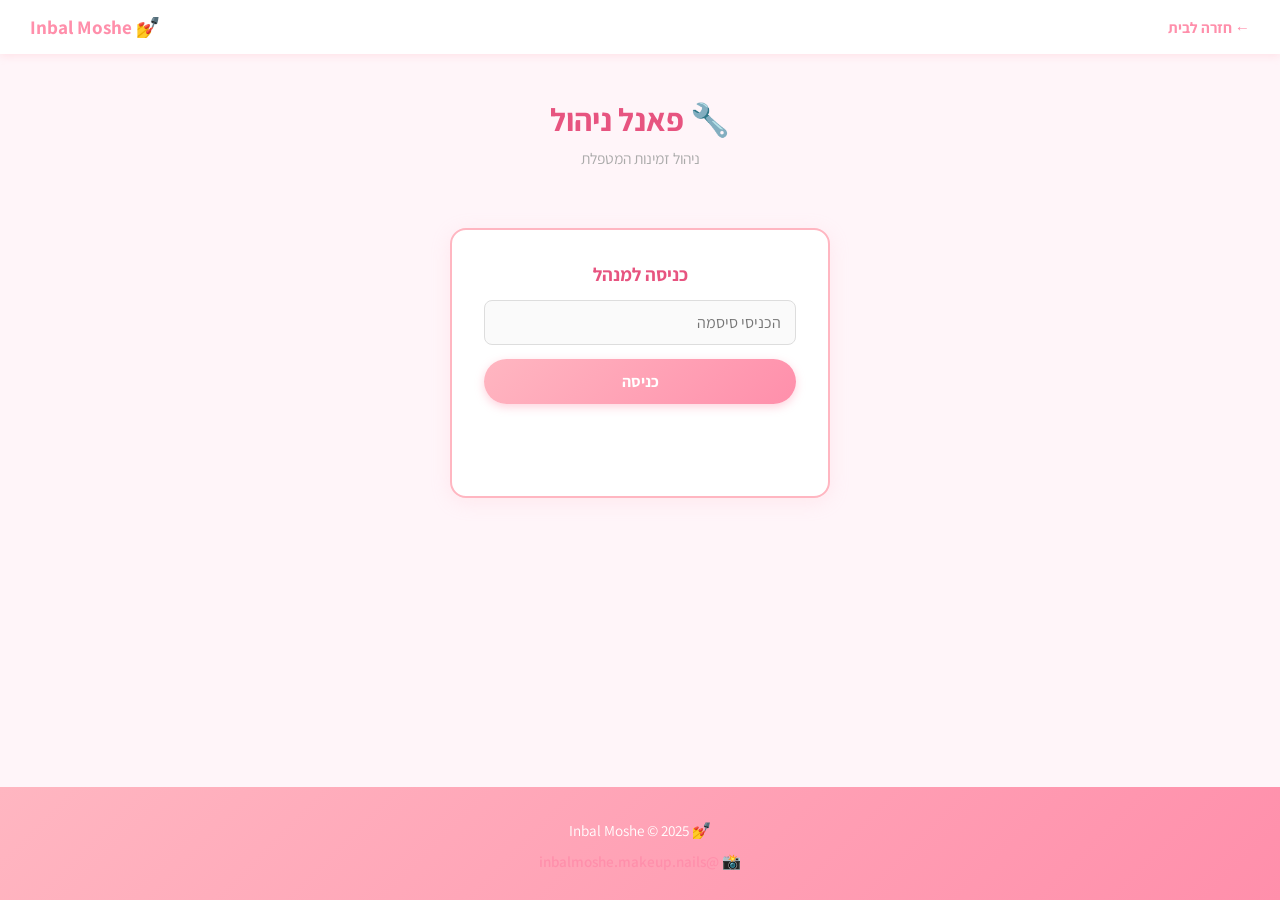
==== admin.html @ 311bc817 "Add Instagram link to home card and footer" ====
﻿<!DOCTYPE html>
<html lang="he" dir="rtl">
<head>
  <meta charset="UTF-8">
  <meta name="viewport" content="width=device-width, initial-scale=1.0">
  <title>Inbal Moshe | Makeup & Nails - פאנל ניהול</title>
  <link rel="stylesheet" href="style.css">
  <link href="https://fonts.googleapis.com/css2?family=Assistant:wght@400;600;700&display=swap" rel="stylesheet">
</head>
<body>

  <div class="topbar">
    <a href="index.html" class="back-home">← חזרה לבית</a>
    <span class="topbar-logo">💅 Inbal Moshe</span>
  </div>

  <main class="page-main">
    <div class="page-header">
      <h2>🔧 פאנל ניהול</h2>
      <p class="section-subtitle">ניהול זמינות המטפלת</p>
    </div>

    <!-- כניסה -->
    <div id="adminLogin" class="admin-box">
      <h3>כניסה למנהל</h3>
      <input type="password" id="adminPass" placeholder="הכניסי סיסמה" onkeydown="if(event.key==='Enter') adminLogin()">
      <button onclick="adminLogin()">כניסה</button>
      <p id="adminError" class="confirm-msg error"></p>
    </div>

    <!-- פאנל ניהול -->
    <div id="adminPanel" class="hidden">

      <div class="admin-section">
        <h3>ימי עבודה שבועיים</h3>
        <p class="section-subtitle">בחרי אילו ימים את עובדת</p>
        <div class="working-days-grid" id="workingDaysGrid"></div>
        <button onclick="saveWorkingDays()">שמרי</button>
        <p id="savedMsg" class="confirm-msg"></p>
      </div>

      <div class="admin-section">
        <h3>חסימת תאריך ספציפי</h3>
        <p class="section-subtitle">חופשה, מנוחה, יום פרטי</p>
        <div class="admin-row">
          <input type="date" id="blockDateInput">
          <button onclick="blockDate()">חסמי תאריך</button>
        </div>
        <div id="blockedList" class="blocked-list"></div>
      </div>

      <div class="admin-section">
        <h3>תורים שנקבעו</h3>
        <div id="appointmentsList" class="appointments-list"></div>
        <button class="btn-danger" onclick="clearAllAppointments()">מחקי את כל התורים</button>
      </div>

      <div class="page-action" style="margin-top:10px">
        <button class="back-btn" onclick="adminLogout()">התנתקי</button>
      </div>
    </div>
  </main>

  <footer>
    <div class="footer-content">
      <p>💅 Inbal Moshe &copy; 2025</p>
      <a href="https://www.instagram.com/inbalmoshe.makeup.nails/" target="_blank" class="footer-insta">📸 @inbalmoshe.makeup.nails</a>
    </div>
  </footer>

  <script src="script.js"></script>
</body>
</html>
---- style.css ----
* { box-sizing: border-box; margin: 0; padding: 0; }

body {
  font-family: 'Assistant', sans-serif;
  background-color: #fff5f9;
  color: #333;
  min-height: 100vh;
  display: flex;
  flex-direction: column;
}

/* ===== TOPBAR (עמודים פנימיים) ===== */
.topbar {
  display: flex;
  align-items: center;
  justify-content: space-between;
  background: #fff;
  padding: 14px 30px;
  box-shadow: 0 2px 8px rgba(255,182,193,0.3);
  position: sticky;
  top: 0;
  z-index: 100;
}

.back-home {
  text-decoration: none;
  color: #ff8fab;
  font-weight: 700;
  font-size: 0.95rem;
  transition: color 0.2s;
}

.back-home:hover { color: #e75480; }

.topbar-logo {
  font-size: 1.2rem;
  font-weight: 700;
  color: #ff8fab;
}

/* ===== HOME PAGE ===== */
.home-header {
  background: linear-gradient(135deg, #ffb6c1, #ff8fab);
  padding: 70px 20px 50px;
  color: #fff;
  text-align: center;
}

.home-header h1 { font-size: 3rem; margin-bottom: 12px; text-shadow: 0 2px 8px rgba(0,0,0,0.1); }
.home-header p  { font-size: 1.2rem; opacity: 0.95; }

.home-main { flex: 1; }

.home-cards {
  display: grid;
  grid-template-columns: repeat(auto-fit, minmax(180px,1fr));
  gap: 24px;
  max-width: 860px;
  margin: 48px auto;
  padding: 0 24px;
}

.home-card {
  background: #fff;
  border: 2px solid #ffb6c1;
  border-radius: 16px;
  padding: 32px 16px;
  text-align: center;
  text-decoration: none;
  color: inherit;
  transition: transform 0.2s, box-shadow 0.2s;
  display: block;
}

.home-card:hover { transform: translateY(-5px); box-shadow: 0 8px 24px rgba(255,143,171,0.35); }
.home-card-icon  { font-size: 2.6rem; margin-bottom: 12px; }
.home-card h3    { color: #e75480; margin-bottom: 6px; font-size: 1.15rem; }
.home-card p     { color: #999; font-size: 0.9rem; }

/* ===== INNER PAGES ===== */
.page-main {
  flex: 1;
  padding-bottom: 50px;
}

.page-header {
  text-align: center;
  padding: 44px 20px 10px;
}

.page-header h2    { font-size: 2rem; color: #e75480; margin-bottom: 8px; }
.section-subtitle  { color: #aaa; font-size: 0.97rem; margin-bottom: 20px; display: block; }

.page-action { text-align: center; margin-top: 32px; }

.btn-action {
  display: inline-block;
  background: linear-gradient(135deg,#ffb6c1,#ff8fab);
  color: #fff;
  padding: 13px 32px;
  border-radius: 30px;
  font-weight: 700;
  font-size: 1rem;
  text-decoration: none;
  transition: transform 0.2s, box-shadow 0.2s;
  box-shadow: 0 3px 12px rgba(255,143,171,0.4);
}

.btn-action:hover { transform: translateY(-2px); box-shadow: 0 6px 18px rgba(255,143,171,0.5); }

/* ===== STYLES PAGE ===== */
.styles-grid {
  display: flex;
  justify-content: center;
  gap: 24px;
  flex-wrap: wrap;
  padding: 24px 20px 10px;
}

.style-card {
  width: 170px;
  border: 2px solid #ffb6c1;
  border-radius: 14px;
  cursor: pointer;
  overflow: hidden;
  transition: transform 0.2s, box-shadow 0.2s;
  background: #fff;
  text-align: center;
}

.style-card:hover   { transform: scale(1.06); box-shadow: 0 6px 20px rgba(255,143,171,0.4); }
.style-card.selected{ border-color: #e75480; box-shadow: 0 0 0 3px #e7548025; }
.style-card img     { width: 100%; height: 150px; object-fit: cover; }
.style-card p       { padding: 10px; font-weight: 600; color: #555; background: #fff5f9; }

.chosen-style {
  text-align: center;
  font-size: 1.1rem;
  color: #e75480;
  font-weight: 600;
  margin: 18px 0 4px;
  min-height: 28px;
}

/* ===== STYLES GALLERY (NEW) ===== */
.style-category {
  max-width: 1000px;
  margin: 0 auto 36px;
  padding: 0 20px;
}

.cat-title {
  font-size: 1.25rem;
  color: #e75480;
  font-weight: 700;
  margin-bottom: 16px;
  padding-bottom: 8px;
  border-bottom: 2px solid #ffe6eb;
}

.styles-grid-new {
  display: flex;
  flex-wrap: wrap;
  gap: 16px;
  justify-content: flex-start;
}

.style-card-new {
  width: 130px;
  border: 2px solid #ffb6c1;
  border-radius: 14px;
  cursor: pointer;
  overflow: hidden;
  transition: transform 0.2s, box-shadow 0.2s;
  background: #fff;
  text-align: center;
}

.style-card-new:hover {
  transform: translateY(-4px);
  box-shadow: 0 8px 22px rgba(255,143,171,0.4);
}

.style-card-new.selected {
  border-color: #e75480;
  box-shadow: 0 0 0 3px rgba(231,84,128,0.18);
}

.style-card-new .sname {
  font-weight: 700;
  font-size: 0.85rem;
  color: #333;
  padding: 8px 6px 2px;
}

.style-card-new .sdesc {
  font-size: 0.75rem;
  color: #aaa;
  padding: 0 6px 10px;
}

/* Chosen banner */
.chosen-banner {
  display: flex;
  align-items: center;
  justify-content: center;
  gap: 16px;
  background: linear-gradient(135deg, #fff5f9, #ffe6eb);
  border: 2px solid #ffb6c1;
  border-radius: 30px;
  padding: 12px 24px;
  margin: 0 auto 28px;
  max-width: 500px;
  flex-wrap: wrap;
}

#chosenStyle {
  font-size: 1rem;
  font-weight: 700;
  color: #e75480;
}

.chosen-cta {
  background: linear-gradient(135deg, #ffb6c1, #ff8fab);
  color: #fff;
  text-decoration: none;
  padding: 8px 20px;
  border-radius: 20px;
  font-weight: 700;
  font-size: 0.9rem;
  transition: transform 0.2s;
}

.chosen-cta:hover { transform: translateY(-1px); }

/* ===== NAIL CARD VISUALS ===== */
.card-img {
  width: 100%;
  height: 120px;
  overflow: hidden;
}

.card-img img {
  width: 100%;
  height: 100%;
  object-fit: cover;
  transition: transform 0.3s;
}

.style-card-new:hover .card-img img { transform: scale(1.08); }

.card-nail-bg {
  width: 100%;
  height: 120px;
  display: flex;
  align-items: center;
  justify-content: center;
}

/* Large single nail shape */
.nail-single {
  width: 52px;
  height: 86px;
  border-radius: 50% 50% 10px 10px / 40% 40% 10px 10px;
  border: 1.5px solid rgba(0,0,0,0.08);
}

/* Special nail textures */
.nail-marble {
  background:
    linear-gradient(128deg, transparent 28%, rgba(150,150,150,0.5) 29%, rgba(150,150,150,0.5) 31%, transparent 31%),
    linear-gradient(72deg,  transparent 42%, rgba(120,120,120,0.35) 43%, rgba(120,120,120,0.35) 45%, transparent 45%),
    linear-gradient(155deg, transparent 55%, rgba(160,160,160,0.4) 56%, rgba(160,160,160,0.4) 57%, transparent 57%),
    #f0ede8;
  box-shadow: 0 4px 14px rgba(0,0,0,0.12);
}

.nail-holo {
  background: linear-gradient(135deg,
    #ff0080 0%, #ff8c00 14%, #ffff00 28%,
    #00e676 42%, #00bfff 57%, #651fff 71%,
    #ff0080 85%, #ff8c00 100%);
  box-shadow: 0 4px 18px rgba(100,50,255,0.45);
}

.nail-glitter {
  background:
    radial-gradient(circle at 25% 25%, rgba(255,255,255,0.95) 1.5px, transparent 2px),
    radial-gradient(circle at 72% 55%, rgba(255,255,255,0.85) 1.5px, transparent 2px),
    radial-gradient(circle at 45% 78%, rgba(255,255,255,0.9)  1.5px, transparent 2px),
    radial-gradient(circle at 18% 65%, rgba(255,255,255,0.7)  1.5px, transparent 2px),
    radial-gradient(circle at 80% 18%, rgba(255,255,255,0.95) 1.5px, transparent 2px),
    radial-gradient(circle at 60% 40%, rgba(255,255,255,0.8)  1.5px, transparent 2px),
    radial-gradient(circle at 35% 50%, rgba(255,255,255,0.6)  1px,   transparent 2px),
    linear-gradient(135deg, #ff9a9e, #fecfef, #ff9a9e);
  box-shadow: 0 4px 16px rgba(255,143,171,0.5);
}

.nail-galaxy {
  background:
    radial-gradient(circle at 22% 20%, rgba(255,255,255,0.95) 1.5px, transparent 2.5px),
    radial-gradient(circle at 68% 42%, rgba(255,255,255,0.85) 1.5px, transparent 2.5px),
    radial-gradient(circle at 40% 72%, rgba(255,255,255,0.9)  1px,   transparent 2px),
    radial-gradient(circle at 78% 14%, rgba(255,255,255,0.95) 2px,   transparent 3px),
    radial-gradient(circle at 12% 58%, rgba(200,150,255,0.8)  1.5px, transparent 2.5px),
    radial-gradient(circle at 55% 30%, rgba(150,200,255,0.7)  1px,   transparent 2px),
    radial-gradient(circle at 88% 70%, rgba(255,180,255,0.8)  1.5px, transparent 2px),
    linear-gradient(135deg, #0d0221, #4a0e8f, #1a0533);
  box-shadow: 0 4px 18px rgba(74,14,143,0.5);
}

.nail-leopard {
  background-color: #c8a055;
  background-image:
    radial-gradient(ellipse 7px 5px  at 25% 22%, rgba(40,20,0,0.85) 58%, transparent 59%),
    radial-gradient(ellipse 6px 7px  at 68% 60%, rgba(40,20,0,0.8)  55%, transparent 56%),
    radial-gradient(ellipse 6px 5px  at 48% 12%, rgba(40,20,0,0.8)  60%, transparent 61%),
    radial-gradient(ellipse 5px 6px  at 15% 72%, rgba(40,20,0,0.75) 55%, transparent 56%),
    radial-gradient(ellipse 7px 5px  at 80% 35%, rgba(40,20,0,0.8)  55%, transparent 56%),
    radial-gradient(ellipse 5px 4px  at 55% 80%, rgba(40,20,0,0.7)  58%, transparent 59%);
  box-shadow: 0 4px 14px rgba(100,70,0,0.3);
}

.nail-geo {
  background: #fff8f8;
  background-image:
    linear-gradient(to bottom, transparent 42%, #e75480 42%, #e75480 48%, transparent 48%),
    linear-gradient(to right,  transparent 42%, #333    42%, #333    47%, transparent 47%);
  border-color: #ddd;
  box-shadow: 0 4px 12px rgba(0,0,0,0.1);
}

/* ===== PORTFOLIO PAGE ===== */
.portfolio-grid {
  display: flex;
  justify-content: center;
  flex-wrap: wrap;
  gap: 24px;
  padding: 24px 20px 10px;
}

.work-card {
  width: 220px;
  border: 2px solid #ffb6c1;
  border-radius: 14px;
  overflow: hidden;
  box-shadow: 0 2px 12px rgba(0,0,0,0.07);
  transition: transform 0.2s, box-shadow 0.2s;
  background: #fff;
}

.work-card:hover { transform: scale(1.05); box-shadow: 0 6px 20px rgba(255,143,171,0.4); }
.work-card img   { width: 100%; height: 200px; object-fit: cover; }
.work-card p     { background: #ffe6eb; padding: 12px; font-weight: 600; color: #444; text-align: center; }

/* ===== PRICE PAGE ===== */
.price-calc-box {
  display: flex;
  flex-direction: column;
  align-items: center;
  gap: 14px;
  padding: 24px 20px 10px;
}

.price-calc-box label { font-weight: 600; font-size: 1.05rem; }
.price-result { font-size: 1.3rem; font-weight: 700; color: #e75480; min-height: 32px; }

.price-table {
  width: 100%;
  max-width: 400px;
  border: 2px solid #ffb6c1;
  border-radius: 12px;
  overflow: hidden;
  margin-top: 10px;
}

.price-row {
  display: flex;
  justify-content: space-between;
  padding: 14px 20px;
  border-bottom: 1px solid #ffe6eb;
  font-size: 1rem;
}

.price-row:last-child { border-bottom: none; }
.price-row:nth-child(odd)  { background: #fff; }
.price-row:nth-child(even) { background: #fff5f9; }
.price-name { font-weight: 600; }
.price-val  { color: #e75480; font-weight: 700; }
.footer-insta {
  display: inline-block;
  margin-top: 6px;
  color: #ff8fab;
  text-decoration: none;
  font-weight: 600;
  font-size: 0.95rem;
  transition: color 0.2s;
}
.footer-insta:hover { color: #e75480; }

.instagram-card {
  background: linear-gradient(135deg, #f9ce34, #ee2a7b, #6228d7) !important;
  color: #fff !important;
}
.instagram-card h3, .instagram-card p { color: #fff !important; }

.price-cat-title {
  background: linear-gradient(135deg, #ff8fab, #ffb3c6);
  color: #fff;
  font-weight: 700;
  font-size: 0.95rem;
  padding: 10px 20px;
  letter-spacing: 0.5px;
}

/* ===== BUTTONS ===== */
button {
  background: linear-gradient(135deg,#ffb6c1,#ff8fab);
  border: none;
  padding: 12px 32px;
  border-radius: 30px;
  cursor: pointer;
  color: #fff;
  font-size: 1rem;
  font-weight: 700;
  font-family: 'Assistant', sans-serif;
  transition: transform 0.2s, box-shadow 0.2s;
  box-shadow: 0 3px 10px rgba(255,143,171,0.4);
}

button:hover { transform: translateY(-2px); box-shadow: 0 5px 15px rgba(255,143,171,0.5); }

.btn-danger {
  background: linear-gradient(135deg,#ff6b6b,#e74c3c);
  margin-top: 16px;
  font-size: 0.9rem;
  padding: 10px 22px;
}

/* ===== BOOKING PAGE ===== */
.booking-container {
  max-width: 520px;
  margin: 0 auto;
  padding: 10px 20px 40px;
}

.booking-step { width: 100%; }
.hidden { display: none !important; }

.step-label {
  text-align: center;
  font-size: 0.85rem;
  color: #bbb;
  font-weight: 600;
  margin-bottom: 20px;
  letter-spacing: 0.5px;
}

/* Calendar */
.calendar-header {
  display: flex;
  align-items: center;
  justify-content: center;
  gap: 16px;
  margin-bottom: 16px;
}

.calendar-header span {
  font-size: 1.2rem;
  font-weight: 700;
  color: #e75480;
  min-width: 180px;
  text-align: center;
}

.cal-nav {
  background: none;
  border: 2px solid #ffb6c1;
  color: #ff8fab;
  font-size: 1.3rem;
  width: 36px;
  height: 36px;
  border-radius: 50%;
  padding: 0;
  box-shadow: none;
  margin: 0;
  display: flex;
  align-items: center;
  justify-content: center;
}

.cal-nav:hover { background: #ffe6eb; transform: none; box-shadow: none; }

.calendar-legend {
  display: flex;
  justify-content: center;
  gap: 20px;
  margin-bottom: 14px;
  font-size: 0.88rem;
  color: #888;
}

.legend-item { display: flex; align-items: center; gap: 6px; }

.legend-dot {
  width: 13px;
  height: 13px;
  border-radius: 50%;
  display: inline-block;
}

.legend-dot.available   { background: #ffb6c1; }
.legend-dot.unavailable { background: #e0e0e0; }
.legend-dot.full        { background: #f5c0c0; }

.calendar-weekdays {
  display: grid;
  grid-template-columns: repeat(7,1fr);
  gap: 4px;
  margin-bottom: 6px;
  text-align: center;
}

.calendar-weekdays span { font-weight: 700; color: #bbb; font-size: 0.8rem; padding: 4px 0; }

.calendar-grid {
  display: grid;
  grid-template-columns: repeat(7,1fr);
  gap: 5px;
}

.cal-day {
  aspect-ratio: 1;
  display: flex;
  align-items: center;
  justify-content: center;
  border-radius: 50%;
  font-size: 0.9rem;
  font-weight: 600;
  border: 2px solid transparent;
  transition: all 0.15s;
}

.cal-day.available {
  background: #ffe6eb;
  color: #e75480;
  border-color: #ffb6c1;
  cursor: pointer;
}

.cal-day.available:hover {
  background: #ffb6c1;
  color: #fff;
  transform: scale(1.12);
}

.cal-day.selected {
  background: linear-gradient(135deg,#ffb6c1,#ff8fab);
  color: #fff;
  border-color: #ff8fab;
}

.cal-day.today { box-shadow: 0 0 0 2px #e75480; }

.cal-day.past,
.cal-day.unavailable { color: #ddd; cursor: default; font-weight: 400; }

.cal-day.full { color: #e0a0a0; text-decoration: line-through; cursor: default; }

/* Time slots */
.time-slots {
  display: flex;
  flex-wrap: wrap;
  gap: 10px;
  justify-content: center;
  margin: 18px 0;
}

.time-slot {
  padding: 10px 22px;
  border-radius: 30px;
  border: 2px solid #ffb6c1;
  background: #fff5f9;
  color: #e75480;
  font-weight: 700;
  font-size: 0.95rem;
  cursor: pointer;
  transition: all 0.2s;
  margin: 0;
  box-shadow: none;
}

.time-slot:hover   { background: #ffb6c1; color: #fff; transform: scale(1.05); box-shadow: none; }
.time-slot.selected{ background: linear-gradient(135deg,#ffb6c1,#ff8fab); color: #fff; border-color: #ff8fab; }

.time-slot.booked {
  background: #f5f5f5;
  color: #ccc;
  border-color: #eee;
  cursor: not-allowed;
  text-decoration: line-through;
}

.time-slot.booked:hover { transform: none; background: #f5f5f5; color: #ccc; box-shadow: none; }

.back-btn {
  background: none;
  border: 2px solid #ddd;
  color: #aaa;
  box-shadow: none;
  padding: 8px 20px;
  font-size: 0.9rem;
  margin-top: 16px;
}

.back-btn:hover { background: #f9f9f9; transform: none; box-shadow: none; }

.booking-summary {
  background: #fff5f9;
  border: 2px solid #ffb6c1;
  border-radius: 12px;
  padding: 14px 20px;
  margin-bottom: 20px;
  font-size: 1.05rem;
  font-weight: 600;
  color: #e75480;
  text-align: center;
}

/* Form */
form { display: flex; flex-direction: column; align-items: center; gap: 4px; width: 100%; }

label {
  display: block;
  font-weight: 600;
  margin-top: 10px;
  width: 100%;
  max-width: 440px;
  text-align: right;
}

input, select, textarea {
  width: 100%;
  max-width: 440px;
  padding: 11px 14px;
  border-radius: 8px;
  border: 1.5px solid #ddd;
  font-size: 1rem;
  font-family: 'Assistant', sans-serif;
  transition: border-color 0.2s;
  background: #fafafa;
}

input:focus, select:focus, textarea:focus {
  outline: none;
  border-color: #ffb6c1;
  background: #fff;
}

textarea { resize: vertical; min-height: 80px; }

.confirm-msg { margin-top: 18px; font-size: 1.05rem; font-weight: 600; color: #27ae60; text-align: center; min-height: 28px; line-height: 1.6; }
.confirm-msg.error { color: #e74c3c; }

#selectedDateLabel { color: #e75480; text-align: center; margin-bottom: 6px; font-size: 1.15rem; }

/* ===== ADMIN PAGE ===== */
.admin-box {
  max-width: 380px;
  margin: 30px auto;
  background: #fff;
  border: 2px solid #ffb6c1;
  border-radius: 16px;
  padding: 32px;
  text-align: center;
  box-shadow: 0 4px 20px rgba(255,182,193,0.2);
  display: flex;
  flex-direction: column;
  gap: 14px;
}

.admin-box h3 { color: #e75480; }

.admin-section {
  background: #fff;
  border: 2px solid #ffb6c1;
  border-radius: 14px;
  padding: 26px;
  margin: 16px auto;
  max-width: 600px;
  text-align: center;
}

.admin-section h3 { color: #e75480; margin-bottom: 6px; }

.working-days-grid {
  display: flex;
  gap: 10px;
  justify-content: center;
  flex-wrap: wrap;
  margin: 16px 0;
}

.day-toggle {
  padding: 10px 16px;
  border-radius: 30px;
  border: 2px solid #ffb6c1;
  background: #fff5f9;
  color: #e75480;
  font-weight: 600;
  cursor: pointer;
  font-family: 'Assistant', sans-serif;
  transition: all 0.2s;
  box-shadow: none;
  margin: 0;
  font-size: 0.95rem;
}

.day-toggle.active { background: linear-gradient(135deg,#ffb6c1,#ff8fab); color: #fff; }
.day-toggle:hover  { transform: scale(1.05); box-shadow: none; }

.admin-row { display: flex; gap: 10px; justify-content: center; align-items: center; margin: 12px 0; flex-wrap: wrap; }
.admin-row input  { max-width: 200px; margin: 0; }
.admin-row button { margin: 0; padding: 10px 20px; }

.blocked-list, .appointments-list {
  display: flex;
  flex-direction: column;
  gap: 8px;
  max-height: 240px;
  overflow-y: auto;
  text-align: right;
  margin-top: 10px;
}

.blocked-item, .appt-item {
  display: flex;
  justify-content: space-between;
  align-items: center;
  background: #fff5f9;
  border: 1px solid #ffb6c1;
  border-radius: 8px;
  padding: 10px 14px;
  font-size: 0.95rem;
}

.remove-btn {
  background: none;
  border: none;
  color: #e74c3c;
  font-size: 1.1rem;
  cursor: pointer;
  padding: 0 4px;
  box-shadow: none;
  margin: 0;
}

.remove-btn:hover { transform: none; box-shadow: none; }
.no-data { color: #bbb; font-size: 0.95rem; text-align: center; padding: 12px; }

/* ===== FOOTER ===== */
footer {
  background: linear-gradient(135deg,#ffb6c1,#ff8fab);
  color: #fff;
  padding: 28px 20px;
  text-align: center;
}

.footer-content p { margin: 5px 0; font-size: 0.95rem; }

/* ===== RESPONSIVE ===== */
@media (max-width: 620px) {
  .navbar { padding: 12px 18px; }

  .nav-links {
    display: none;
    flex-direction: column;
    position: absolute;
    top: 58px;
    right: 0;
    left: 0;
    background: #fff;
    padding: 14px;
    box-shadow: 0 4px 10px rgba(0,0,0,0.1);
    gap: 2px;
  }

  .nav-links.open { display: flex; }
  .nav-toggle     { display: block; }

  .header-content h1 { font-size: 2.2rem; }
  .home-cards { grid-template-columns: repeat(2,1fr); gap: 14px; padding: 0 14px; margin: 30px auto; }
  .style-card { width: 130px; }
  .work-card  { width: 155px; }
}
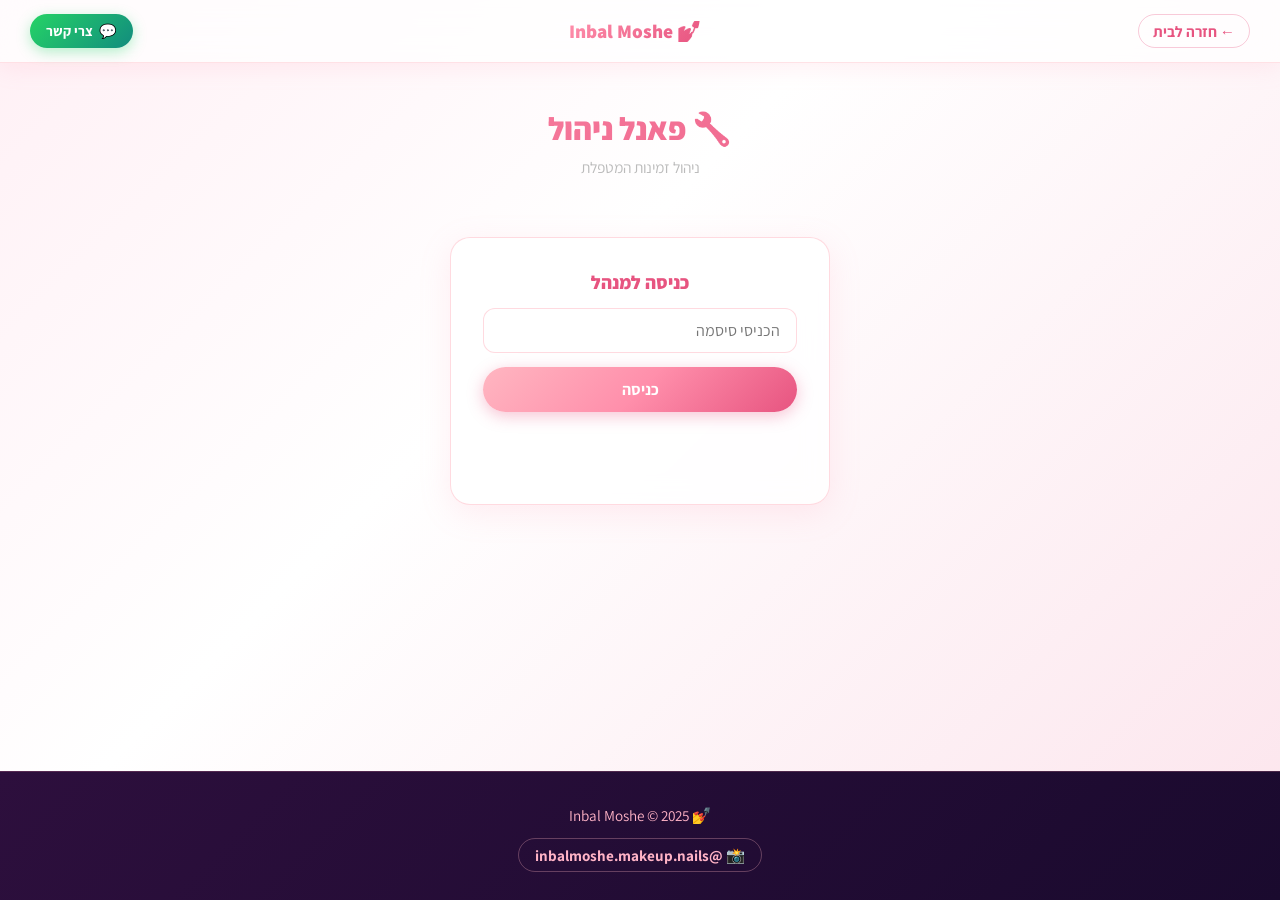
==== commit 7afdbdb9: "Add WhatsApp contact button to topbar and floating on home page" ====
--- a/admin.html
+++ b/admin.html
@@ -12,6 +12,9 @@
   <div class="topbar">
     <a href="index.html" class="back-home">← חזרה לבית</a>
     <span class="topbar-logo">💅 Inbal Moshe</span>
+    <a href="https://wa.me/972503927121?text=%D7%A9%D7%9C%D7%95%D7%9D%20%D7%A2%D7%99%D7%A0%D7%91%D7%9C!%20%D7%A8%D7%A6%D7%99%D7%AA%D7%99%20%D7%9C%D7%A9%D7%90%D7%95%D7%9C%20%D7%A9%D7%90%D7%9C%D7%94%20%D7%9C%D7%A4%D7%A0%D7%99%20%D7%A9%D7%90%D7%A0%D7%99%20%D7%A7%D7%95%D7%91%D7%A2%D7%AA%20%D7%AA%D7%95%D7%A8%20%F0%9F%92%85" target="_blank" class="wa-contact-btn">
+      <span class="wa-icon">💬</span> צרי קשר
+    </a>
   </div>
 
   <main class="page-main">
--- a/style.css
+++ b/style.css
@@ -1,22 +1,28 @@
+@import url('https://fonts.googleapis.com/css2?family=Assistant:wght@400;600;700;800&display=swap');
+
 * { box-sizing: border-box; margin: 0; padding: 0; }
 
 body {
   font-family: 'Assistant', sans-serif;
-  background-color: #fff5f9;
+  background: linear-gradient(135deg, #fff0f5 0%, #ffffff 40%, #fce4ec 100%);
+  background-attachment: fixed;
   color: #333;
   min-height: 100vh;
   display: flex;
   flex-direction: column;
 }
 
-/* ===== TOPBAR (עמודים פנימיים) ===== */
+/* ===== TOPBAR ===== */
 .topbar {
   display: flex;
   align-items: center;
   justify-content: space-between;
-  background: #fff;
+  background: rgba(255,255,255,0.75);
+  backdrop-filter: blur(16px);
+  -webkit-backdrop-filter: blur(16px);
   padding: 14px 30px;
-  box-shadow: 0 2px 8px rgba(255,182,193,0.3);
+  border-bottom: 1px solid rgba(255,182,193,0.4);
+  box-shadow: 0 4px 24px rgba(255,143,171,0.15);
   position: sticky;
   top: 0;
   z-index: 100;
@@ -24,248 +30,268 @@
 
 .back-home {
   text-decoration: none;
-  color: #ff8fab;
+  color: #e75480;
   font-weight: 700;
   font-size: 0.95rem;
-  transition: color 0.2s;
-}
-
-.back-home:hover { color: #e75480; }
+  transition: all 0.2s;
+  padding: 6px 14px;
+  border-radius: 20px;
+  border: 1.5px solid rgba(231,84,128,0.3);
+}
+.back-home:hover {
+  background: rgba(231,84,128,0.08);
+  box-shadow: 0 0 12px rgba(231,84,128,0.2);
+}
 
 .topbar-logo {
   font-size: 1.2rem;
-  font-weight: 700;
-  color: #ff8fab;
-}
-
-/* ===== HOME PAGE ===== */
+  font-weight: 800;
+  background: linear-gradient(135deg, #ff8fab, #e75480);
+  -webkit-background-clip: text;
+  -webkit-text-fill-color: transparent;
+  background-clip: text;
+}
+
+/* ===== HOME HEADER ===== */
 .home-header {
-  background: linear-gradient(135deg, #ffb6c1, #ff8fab);
-  padding: 70px 20px 50px;
+  background: linear-gradient(160deg, #1a0a1e 0%, #2d0f3d 40%, #1a0a2e 100%);
+  padding: 40px 20px 50px;
   color: #fff;
   text-align: center;
-}
-
-.home-header h1 { font-size: 3rem; margin-bottom: 12px; text-shadow: 0 2px 8px rgba(0,0,0,0.1); }
-.home-header p  { font-size: 1.2rem; opacity: 0.95; }
-
+  position: relative;
+  overflow: hidden;
+}
+
+.home-header::before {
+  content: '';
+  position: absolute; inset: 0;
+  background:
+    radial-gradient(ellipse 60% 50% at 50% 0%,   rgba(255,143,171,0.25) 0%, transparent 70%),
+    radial-gradient(ellipse 40% 30% at 20% 80%,  rgba(255,100,150,0.15) 0%, transparent 60%),
+    radial-gradient(ellipse 40% 30% at 80% 80%,  rgba(200,100,255,0.12) 0%, transparent 60%);
+  pointer-events: none;
+}
+
+.home-logo-img {
+  width: 290px;
+  max-width: 82vw;
+  display: block;
+  margin: 0 auto 24px;
+  filter: drop-shadow(0 0 30px rgba(255,143,171,0.55)) drop-shadow(0 8px 20px rgba(0,0,0,0.3));
+  animation: floatImg 4s ease-in-out infinite;
+  position: relative;
+  z-index: 1;
+}
+@keyframes floatImg {
+  0%, 100% { transform: translateY(0px); }
+  50%       { transform: translateY(-12px); }
+}
+
+.home-header h1 {
+  font-size: 2.5rem;
+  font-weight: 800;
+  color: #fff;
+  text-shadow: 0 0 30px rgba(255,143,171,0.7), 0 2px 6px rgba(0,0,0,0.3);
+  position: relative; z-index: 1;
+  margin-bottom: 8px;
+}
+.home-header p {
+  font-size: 1.1rem;
+  color: #ffb3c6;
+  opacity: 0.95;
+  position: relative; z-index: 1;
+}
+
+/* ===== HOME CARDS ===== */
 .home-main { flex: 1; }
 
 .home-cards {
   display: grid;
-  grid-template-columns: repeat(auto-fit, minmax(180px,1fr));
-  gap: 24px;
-  max-width: 860px;
+  grid-template-columns: repeat(auto-fit, minmax(180px, 1fr));
+  gap: 22px;
+  max-width: 880px;
   margin: 48px auto;
   padding: 0 24px;
 }
 
 .home-card {
-  background: #fff;
-  border: 2px solid #ffb6c1;
-  border-radius: 16px;
+  background: rgba(255,255,255,0.85);
+  backdrop-filter: blur(12px);
+  border: 1.5px solid rgba(255,182,193,0.5);
+  border-radius: 20px;
   padding: 32px 16px;
   text-align: center;
   text-decoration: none;
   color: inherit;
-  transition: transform 0.2s, box-shadow 0.2s;
+  transition: all 0.3s ease;
   display: block;
-}
-
-.home-card:hover { transform: translateY(-5px); box-shadow: 0 8px 24px rgba(255,143,171,0.35); }
+  box-shadow: 0 4px 20px rgba(255,143,171,0.12), inset 0 1px 0 rgba(255,255,255,0.8);
+}
+
+.home-card:hover {
+  transform: translateY(-6px);
+  border-color: rgba(231,84,128,0.6);
+  box-shadow:
+    0 8px 32px rgba(255,143,171,0.35),
+    0 0 0 1px rgba(231,84,128,0.2),
+    0 0 40px rgba(255,143,171,0.2);
+}
+
 .home-card-icon  { font-size: 2.6rem; margin-bottom: 12px; }
-.home-card h3    { color: #e75480; margin-bottom: 6px; font-size: 1.15rem; }
-.home-card p     { color: #999; font-size: 0.9rem; }
+.home-card h3    { color: #e75480; margin-bottom: 6px; font-size: 1.15rem; font-weight: 700; }
+.home-card p     { color: #aaa; font-size: 0.88rem; }
+
+.instagram-card {
+  background: linear-gradient(135deg, rgba(249,206,52,0.9), rgba(238,42,123,0.9), rgba(98,40,215,0.9)) !important;
+  border-color: rgba(238,42,123,0.5) !important;
+  box-shadow: 0 4px 24px rgba(238,42,123,0.25) !important;
+}
+.instagram-card:hover {
+  box-shadow: 0 8px 36px rgba(238,42,123,0.45) !important;
+}
+.instagram-card h3, .instagram-card p { color: #fff !important; }
 
 /* ===== INNER PAGES ===== */
-.page-main {
-  flex: 1;
-  padding-bottom: 50px;
-}
+.page-main { flex: 1; padding-bottom: 50px; }
 
 .page-header {
   text-align: center;
   padding: 44px 20px 10px;
 }
 
-.page-header h2    { font-size: 2rem; color: #e75480; margin-bottom: 8px; }
-.section-subtitle  { color: #aaa; font-size: 0.97rem; margin-bottom: 20px; display: block; }
+.page-header h2 {
+  font-size: 2rem;
+  font-weight: 800;
+  background: linear-gradient(135deg, #ff8fab, #e75480);
+  -webkit-background-clip: text;
+  -webkit-text-fill-color: transparent;
+  background-clip: text;
+  margin-bottom: 8px;
+}
+
+.section-subtitle { color: #bbb; font-size: 0.97rem; margin-bottom: 20px; display: block; }
 
 .page-action { text-align: center; margin-top: 32px; }
 
 .btn-action {
   display: inline-block;
-  background: linear-gradient(135deg,#ffb6c1,#ff8fab);
+  background: linear-gradient(135deg, #ffb6c1, #ff8fab, #e75480);
   color: #fff;
   padding: 13px 32px;
   border-radius: 30px;
   font-weight: 700;
   font-size: 1rem;
   text-decoration: none;
-  transition: transform 0.2s, box-shadow 0.2s;
-  box-shadow: 0 3px 12px rgba(255,143,171,0.4);
-}
-
-.btn-action:hover { transform: translateY(-2px); box-shadow: 0 6px 18px rgba(255,143,171,0.5); }
+  transition: all 0.3s;
+  box-shadow: 0 4px 18px rgba(231,84,128,0.35), 0 0 0 0 rgba(231,84,128,0.3);
+}
+.btn-action:hover {
+  transform: translateY(-2px);
+  box-shadow: 0 8px 28px rgba(231,84,128,0.45), 0 0 20px rgba(255,143,171,0.3);
+}
 
 /* ===== STYLES PAGE ===== */
-.styles-grid {
-  display: flex;
-  justify-content: center;
-  gap: 24px;
-  flex-wrap: wrap;
-  padding: 24px 20px 10px;
-}
-
-.style-card {
-  width: 170px;
-  border: 2px solid #ffb6c1;
-  border-radius: 14px;
-  cursor: pointer;
-  overflow: hidden;
-  transition: transform 0.2s, box-shadow 0.2s;
-  background: #fff;
-  text-align: center;
-}
-
-.style-card:hover   { transform: scale(1.06); box-shadow: 0 6px 20px rgba(255,143,171,0.4); }
-.style-card.selected{ border-color: #e75480; box-shadow: 0 0 0 3px #e7548025; }
-.style-card img     { width: 100%; height: 150px; object-fit: cover; }
-.style-card p       { padding: 10px; font-weight: 600; color: #555; background: #fff5f9; }
-
-.chosen-style {
-  text-align: center;
-  font-size: 1.1rem;
-  color: #e75480;
-  font-weight: 600;
-  margin: 18px 0 4px;
-  min-height: 28px;
-}
-
-/* ===== STYLES GALLERY (NEW) ===== */
 .style-category {
   max-width: 1000px;
-  margin: 0 auto 36px;
+  margin: 0 auto 40px;
   padding: 0 20px;
 }
 
 .cat-title {
-  font-size: 1.25rem;
+  font-size: 1.2rem;
   color: #e75480;
-  font-weight: 700;
-  margin-bottom: 16px;
-  padding-bottom: 8px;
-  border-bottom: 2px solid #ffe6eb;
+  font-weight: 800;
+  margin-bottom: 18px;
+  padding-bottom: 10px;
+  border-bottom: 2px solid transparent;
+  background: linear-gradient(white, white) padding-box,
+              linear-gradient(135deg, #ffb6c1, #e75480) border-box;
+  border-image: linear-gradient(135deg, #ffb6c1, #e75480) 1;
+  border-bottom: 2px solid;
+  border-image-slice: 1;
+  border-image-source: linear-gradient(135deg, #ffb6c1, #e75480);
 }
 
 .styles-grid-new {
   display: flex;
   flex-wrap: wrap;
-  gap: 16px;
+  gap: 14px;
   justify-content: flex-start;
 }
 
 .style-card-new {
   width: 130px;
-  border: 2px solid #ffb6c1;
-  border-radius: 14px;
+  background: rgba(255,255,255,0.9);
+  border: 1.5px solid rgba(255,182,193,0.5);
+  border-radius: 16px;
   cursor: pointer;
   overflow: hidden;
-  transition: transform 0.2s, box-shadow 0.2s;
-  background: #fff;
+  transition: all 0.3s ease;
   text-align: center;
+  box-shadow: 0 2px 12px rgba(255,143,171,0.1);
 }
 
 .style-card-new:hover {
-  transform: translateY(-4px);
-  box-shadow: 0 8px 22px rgba(255,143,171,0.4);
+  transform: translateY(-5px);
+  border-color: rgba(231,84,128,0.6);
+  box-shadow: 0 8px 28px rgba(255,143,171,0.35), 0 0 20px rgba(255,143,171,0.2);
 }
 
 .style-card-new.selected {
   border-color: #e75480;
-  box-shadow: 0 0 0 3px rgba(231,84,128,0.18);
-}
-
-.style-card-new .sname {
-  font-weight: 700;
-  font-size: 0.85rem;
-  color: #333;
-  padding: 8px 6px 2px;
-}
-
-.style-card-new .sdesc {
-  font-size: 0.75rem;
-  color: #aaa;
-  padding: 0 6px 10px;
-}
-
-/* Chosen banner */
+  box-shadow: 0 0 0 3px rgba(231,84,128,0.2), 0 6px 20px rgba(231,84,128,0.3);
+}
+
+.style-card-new .sname { font-weight: 700; font-size: 0.85rem; color: #333; padding: 8px 6px 2px; }
+.style-card-new .sdesc { font-size: 0.73rem; color: #aaa; padding: 0 6px 10px; }
+
 .chosen-banner {
   display: flex;
   align-items: center;
   justify-content: center;
   gap: 16px;
-  background: linear-gradient(135deg, #fff5f9, #ffe6eb);
-  border: 2px solid #ffb6c1;
+  background: rgba(255,245,249,0.9);
+  backdrop-filter: blur(10px);
+  border: 1.5px solid rgba(255,182,193,0.6);
   border-radius: 30px;
   padding: 12px 24px;
   margin: 0 auto 28px;
   max-width: 500px;
   flex-wrap: wrap;
-}
-
-#chosenStyle {
-  font-size: 1rem;
-  font-weight: 700;
-  color: #e75480;
-}
+  box-shadow: 0 4px 20px rgba(255,143,171,0.2), 0 0 30px rgba(255,143,171,0.1);
+}
+
+#chosenStyle { font-size: 1rem; font-weight: 700; color: #e75480; }
 
 .chosen-cta {
-  background: linear-gradient(135deg, #ffb6c1, #ff8fab);
+  background: linear-gradient(135deg, #ffb6c1, #e75480);
   color: #fff;
   text-decoration: none;
   padding: 8px 20px;
   border-radius: 20px;
   font-weight: 700;
   font-size: 0.9rem;
-  transition: transform 0.2s;
-}
-
-.chosen-cta:hover { transform: translateY(-1px); }
-
-/* ===== NAIL CARD VISUALS ===== */
-.card-img {
-  width: 100%;
-  height: 120px;
-  overflow: hidden;
-}
-
-.card-img img {
-  width: 100%;
-  height: 100%;
-  object-fit: cover;
-  transition: transform 0.3s;
-}
-
+  transition: all 0.2s;
+  box-shadow: 0 4px 14px rgba(231,84,128,0.3);
+}
+.chosen-cta:hover { transform: translateY(-1px); box-shadow: 0 6px 20px rgba(231,84,128,0.4); }
+
+/* ===== NAIL VISUALS ===== */
+.card-img { width: 100%; height: 120px; overflow: hidden; }
+.card-img img { width: 100%; height: 100%; object-fit: cover; transition: transform 0.3s; }
 .style-card-new:hover .card-img img { transform: scale(1.08); }
 
 .card-nail-bg {
-  width: 100%;
-  height: 120px;
-  display: flex;
-  align-items: center;
-  justify-content: center;
-}
-
-/* Large single nail shape */
+  width: 100%; height: 120px;
+  display: flex; align-items: center; justify-content: center;
+}
+
 .nail-single {
-  width: 52px;
-  height: 86px;
+  width: 52px; height: 86px;
   border-radius: 50% 50% 10px 10px / 40% 40% 10px 10px;
   border: 1.5px solid rgba(0,0,0,0.08);
 }
 
-/* Special nail textures */
 .nail-marble {
   background:
     linear-gradient(128deg, transparent 28%, rgba(150,150,150,0.5) 29%, rgba(150,150,150,0.5) 31%, transparent 31%),
@@ -274,15 +300,10 @@
     #f0ede8;
   box-shadow: 0 4px 14px rgba(0,0,0,0.12);
 }
-
 .nail-holo {
-  background: linear-gradient(135deg,
-    #ff0080 0%, #ff8c00 14%, #ffff00 28%,
-    #00e676 42%, #00bfff 57%, #651fff 71%,
-    #ff0080 85%, #ff8c00 100%);
+  background: linear-gradient(135deg, #ff0080 0%, #ff8c00 14%, #ffff00 28%, #00e676 42%, #00bfff 57%, #651fff 71%, #ff0080 85%, #ff8c00 100%);
   box-shadow: 0 4px 18px rgba(100,50,255,0.45);
 }
-
 .nail-glitter {
   background:
     radial-gradient(circle at 25% 25%, rgba(255,255,255,0.95) 1.5px, transparent 2px),
@@ -291,67 +312,61 @@
     radial-gradient(circle at 18% 65%, rgba(255,255,255,0.7)  1.5px, transparent 2px),
     radial-gradient(circle at 80% 18%, rgba(255,255,255,0.95) 1.5px, transparent 2px),
     radial-gradient(circle at 60% 40%, rgba(255,255,255,0.8)  1.5px, transparent 2px),
-    radial-gradient(circle at 35% 50%, rgba(255,255,255,0.6)  1px,   transparent 2px),
     linear-gradient(135deg, #ff9a9e, #fecfef, #ff9a9e);
   box-shadow: 0 4px 16px rgba(255,143,171,0.5);
 }
-
 .nail-galaxy {
   background:
     radial-gradient(circle at 22% 20%, rgba(255,255,255,0.95) 1.5px, transparent 2.5px),
     radial-gradient(circle at 68% 42%, rgba(255,255,255,0.85) 1.5px, transparent 2.5px),
-    radial-gradient(circle at 40% 72%, rgba(255,255,255,0.9)  1px,   transparent 2px),
     radial-gradient(circle at 78% 14%, rgba(255,255,255,0.95) 2px,   transparent 3px),
-    radial-gradient(circle at 12% 58%, rgba(200,150,255,0.8)  1.5px, transparent 2.5px),
-    radial-gradient(circle at 55% 30%, rgba(150,200,255,0.7)  1px,   transparent 2px),
-    radial-gradient(circle at 88% 70%, rgba(255,180,255,0.8)  1.5px, transparent 2px),
     linear-gradient(135deg, #0d0221, #4a0e8f, #1a0533);
   box-shadow: 0 4px 18px rgba(74,14,143,0.5);
 }
-
 .nail-leopard {
   background-color: #c8a055;
   background-image:
-    radial-gradient(ellipse 7px 5px  at 25% 22%, rgba(40,20,0,0.85) 58%, transparent 59%),
-    radial-gradient(ellipse 6px 7px  at 68% 60%, rgba(40,20,0,0.8)  55%, transparent 56%),
-    radial-gradient(ellipse 6px 5px  at 48% 12%, rgba(40,20,0,0.8)  60%, transparent 61%),
-    radial-gradient(ellipse 5px 6px  at 15% 72%, rgba(40,20,0,0.75) 55%, transparent 56%),
-    radial-gradient(ellipse 7px 5px  at 80% 35%, rgba(40,20,0,0.8)  55%, transparent 56%),
-    radial-gradient(ellipse 5px 4px  at 55% 80%, rgba(40,20,0,0.7)  58%, transparent 59%);
+    radial-gradient(ellipse 7px 5px at 25% 22%, rgba(40,20,0,0.85) 58%, transparent 59%),
+    radial-gradient(ellipse 6px 7px at 68% 60%, rgba(40,20,0,0.8)  55%, transparent 56%),
+    radial-gradient(ellipse 6px 5px at 48% 12%, rgba(40,20,0,0.8)  60%, transparent 61%),
+    radial-gradient(ellipse 5px 6px at 15% 72%, rgba(40,20,0,0.75) 55%, transparent 56%),
+    radial-gradient(ellipse 7px 5px at 80% 35%, rgba(40,20,0,0.8)  55%, transparent 56%);
   box-shadow: 0 4px 14px rgba(100,70,0,0.3);
 }
-
 .nail-geo {
   background: #fff8f8;
   background-image:
     linear-gradient(to bottom, transparent 42%, #e75480 42%, #e75480 48%, transparent 48%),
     linear-gradient(to right,  transparent 42%, #333    42%, #333    47%, transparent 47%);
   border-color: #ddd;
-  box-shadow: 0 4px 12px rgba(0,0,0,0.1);
-}
-
-/* ===== PORTFOLIO PAGE ===== */
+}
+
+/* ===== PORTFOLIO ===== */
 .portfolio-grid {
   display: flex;
   justify-content: center;
   flex-wrap: wrap;
-  gap: 24px;
+  gap: 22px;
   padding: 24px 20px 10px;
 }
 
 .work-card {
   width: 220px;
-  border: 2px solid #ffb6c1;
-  border-radius: 14px;
+  background: rgba(255,255,255,0.9);
+  border: 1.5px solid rgba(255,182,193,0.5);
+  border-radius: 18px;
   overflow: hidden;
-  box-shadow: 0 2px 12px rgba(0,0,0,0.07);
-  transition: transform 0.2s, box-shadow 0.2s;
-  background: #fff;
-}
-
-.work-card:hover { transform: scale(1.05); box-shadow: 0 6px 20px rgba(255,143,171,0.4); }
-.work-card img   { width: 100%; height: 200px; object-fit: cover; }
-.work-card p     { background: #ffe6eb; padding: 12px; font-weight: 600; color: #444; text-align: center; }
+  box-shadow: 0 4px 18px rgba(255,143,171,0.12);
+  transition: all 0.3s ease;
+}
+
+.work-card:hover {
+  transform: translateY(-6px) scale(1.02);
+  border-color: rgba(231,84,128,0.5);
+  box-shadow: 0 12px 36px rgba(255,143,171,0.35), 0 0 24px rgba(255,143,171,0.2);
+}
+.work-card img { width: 100%; height: 200px; object-fit: cover; }
+.work-card p   { background: linear-gradient(135deg, #fff5f9, #ffe6eb); padding: 12px; font-weight: 700; color: #e75480; text-align: center; font-size: 0.9rem; }
 
 /* ===== PRICE PAGE ===== */
 .price-calc-box {
@@ -360,6 +375,8 @@
   align-items: center;
   gap: 14px;
   padding: 24px 20px 10px;
+  max-width: 480px;
+  margin: 0 auto;
 }
 
 .price-calc-box label { font-weight: 600; font-size: 1.05rem; }
@@ -367,55 +384,130 @@
 
 .price-table {
   width: 100%;
-  max-width: 400px;
-  border: 2px solid #ffb6c1;
-  border-radius: 12px;
+  max-width: 420px;
+  background: rgba(255,255,255,0.85);
+  backdrop-filter: blur(8px);
+  border: 1.5px solid rgba(255,182,193,0.5);
+  border-radius: 16px;
   overflow: hidden;
   margin-top: 10px;
+  box-shadow: 0 4px 20px rgba(255,143,171,0.12);
 }
 
 .price-row {
   display: flex;
   justify-content: space-between;
-  padding: 14px 20px;
-  border-bottom: 1px solid #ffe6eb;
-  font-size: 1rem;
-}
-
+  padding: 13px 20px;
+  border-bottom: 1px solid rgba(255,182,193,0.2);
+  font-size: 0.95rem;
+  transition: background 0.15s;
+}
+.price-row:hover { background: rgba(255,240,245,0.8); }
 .price-row:last-child { border-bottom: none; }
-.price-row:nth-child(odd)  { background: #fff; }
-.price-row:nth-child(even) { background: #fff5f9; }
-.price-name { font-weight: 600; }
+.price-name { font-weight: 600; color: #555; }
 .price-val  { color: #e75480; font-weight: 700; }
-.footer-insta {
-  display: inline-block;
-  margin-top: 6px;
-  color: #ff8fab;
-  text-decoration: none;
-  font-weight: 600;
-  font-size: 0.95rem;
-  transition: color 0.2s;
-}
-.footer-insta:hover { color: #e75480; }
-
-.instagram-card {
-  background: linear-gradient(135deg, #f9ce34, #ee2a7b, #6228d7) !important;
-  color: #fff !important;
-}
-.instagram-card h3, .instagram-card p { color: #fff !important; }
 
 .price-cat-title {
-  background: linear-gradient(135deg, #ff8fab, #ffb3c6);
+  background: linear-gradient(135deg, #ff8fab, #e75480);
   color: #fff;
   font-weight: 700;
-  font-size: 0.95rem;
-  padding: 10px 20px;
+  font-size: 0.9rem;
+  padding: 9px 20px;
   letter-spacing: 0.5px;
 }
+
+/* ===== PRICE CALCULATOR ===== */
+.calc-subtitle { color:#aaa; font-size:0.9rem; margin-bottom:14px; text-align:center; }
+
+.calc-group {
+  width: 100%;
+  background: rgba(255,255,255,0.8);
+  backdrop-filter: blur(8px);
+  border: 1.5px solid rgba(255,182,193,0.4);
+  border-radius: 16px;
+  padding: 16px;
+  box-shadow: 0 4px 16px rgba(255,143,171,0.1);
+  margin-bottom: 12px;
+}
+
+.calc-group-title { font-weight:800; color:#e75480; font-size:0.95rem; margin-bottom:10px; padding-bottom:6px; border-bottom:1.5px solid rgba(255,182,193,0.4); }
+
+.calc-item {
+  display:flex; align-items:center; gap:10px;
+  padding:9px 10px; border-radius:10px; cursor:pointer;
+  transition:all 0.15s; margin-bottom:3px;
+}
+.calc-item:hover { background:rgba(255,240,245,0.8); }
+.calc-item input[type="checkbox"] { width:18px; height:18px; accent-color:#e75480; cursor:pointer; flex-shrink:0; }
+.calc-item span:nth-child(2) { flex:1; font-size:0.93rem; color:#444; }
+.calc-price { font-weight:700; color:#e75480; font-size:0.88rem; white-space:nowrap; }
+
+.calc-total-box {
+  display:flex; justify-content:space-between; align-items:center;
+  padding:18px 22px; border-radius:16px; background:#f5f5f5;
+  font-weight:700; font-size:1.1rem; margin:14px 0 10px;
+  transition:all 0.4s ease;
+  width: 100%;
+  box-shadow: 0 4px 16px rgba(0,0,0,0.06);
+}
+.calc-total-num { font-size:1.5rem; }
+
+.calc-item-qty { align-items:center; }
+.qty-controls {
+  display:flex; align-items:center; gap:8px;
+  background:rgba(255,240,245,0.9); border-radius:20px; padding:4px 10px;
+  border: 1px solid rgba(255,182,193,0.4);
+}
+.qty-controls button {
+  background: linear-gradient(135deg, #ff8fab, #e75480); color:#fff; border:none;
+  width:24px; height:24px; border-radius:50%;
+  font-size:1rem; font-weight:700; cursor:pointer;
+  display:flex; align-items:center; justify-content:center;
+  box-shadow: 0 2px 8px rgba(231,84,128,0.3);
+  transition:all 0.2s; padding:0; margin:0;
+}
+.qty-controls button:hover { transform:scale(1.1); box-shadow: 0 3px 12px rgba(231,84,128,0.4); }
+.qty-controls span { font-weight:700; min-width:16px; text-align:center; color:#e75480; }
+
+.calc-reset-btn {
+  background:none; border:1.5px solid rgba(255,182,193,0.7); color:#ff8fab;
+  padding:9px 20px; border-radius:20px; cursor:pointer;
+  font-size:0.9rem; font-weight:700; transition:all 0.2s; width:100%;
+  box-shadow: none;
+}
+.calc-reset-btn:hover { background:rgba(255,240,245,0.8); border-color:#e75480; box-shadow: 0 0 14px rgba(255,143,171,0.2); transform:none; }
+
+/* ===== COLOR SWATCHES ===== */
+.color-swatches-grid {
+  display: grid;
+  grid-template-columns: repeat(auto-fill, minmax(80px, 1fr));
+  gap: 12px;
+  padding: 10px 0;
+}
+.swatch-card {
+  display: flex; flex-direction: column; align-items: center; gap: 6px;
+  cursor: pointer; padding: 8px; border-radius: 14px;
+  border: 1.5px solid transparent; transition: all 0.2s;
+  background: rgba(255,255,255,0.7);
+}
+.swatch-card:hover {
+  border-color: rgba(231,84,128,0.5);
+  background: rgba(255,245,249,0.9);
+  transform: translateY(-3px);
+  box-shadow: 0 6px 16px rgba(255,143,171,0.25);
+}
+.swatch-card.selected { border-color: #e75480; background: rgba(255,240,245,0.9); box-shadow: 0 0 14px rgba(231,84,128,0.25); }
+.swatch {
+  width: 50px; height: 50px; border-radius: 50%;
+  box-shadow: 0 3px 12px rgba(0,0,0,0.2);
+  transition: transform 0.2s;
+}
+.swatch-card:hover .swatch { transform: scale(1.08); }
+.swatch-card p { font-size: 0.72rem; font-weight: 600; color: #666; text-align: center; margin: 0; }
 
 /* ===== BUTTONS ===== */
 button {
-  background: linear-gradient(135deg,#ffb6c1,#ff8fab);
+  background: linear-gradient(135deg, #ffb6c1, #ff8fab, #e75480);
   border: none;
   padding: 12px 32px;
   border-radius: 30px;
@@ -424,372 +516,312 @@
   font-size: 1rem;
   font-weight: 700;
   font-family: 'Assistant', sans-serif;
-  transition: transform 0.2s, box-shadow 0.2s;
-  box-shadow: 0 3px 10px rgba(255,143,171,0.4);
-}
-
-button:hover { transform: translateY(-2px); box-shadow: 0 5px 15px rgba(255,143,171,0.5); }
+  transition: all 0.3s ease;
+  box-shadow: 0 4px 16px rgba(231,84,128,0.35);
+}
+button:hover {
+  transform: translateY(-2px);
+  box-shadow: 0 8px 24px rgba(231,84,128,0.45), 0 0 20px rgba(255,143,171,0.3);
+}
 
 .btn-danger {
-  background: linear-gradient(135deg,#ff6b6b,#e74c3c);
-  margin-top: 16px;
-  font-size: 0.9rem;
-  padding: 10px 22px;
+  background: linear-gradient(135deg, #ff6b6b, #e74c3c);
+  margin-top: 16px; font-size: 0.9rem; padding: 10px 22px;
+  box-shadow: 0 4px 14px rgba(231,76,60,0.3);
 }
 
 /* ===== BOOKING PAGE ===== */
-.booking-container {
-  max-width: 520px;
-  margin: 0 auto;
-  padding: 10px 20px 40px;
-}
-
+.booking-container { max-width: 520px; margin: 0 auto; padding: 10px 20px 40px; }
 .booking-step { width: 100%; }
 .hidden { display: none !important; }
 
 .step-label {
-  text-align: center;
-  font-size: 0.85rem;
-  color: #bbb;
-  font-weight: 600;
-  margin-bottom: 20px;
-  letter-spacing: 0.5px;
-}
-
-/* Calendar */
+  text-align: center; font-size: 0.85rem; color: #ccc;
+  font-weight: 600; margin-bottom: 20px; letter-spacing: 0.5px;
+}
+
 .calendar-header {
+  display: flex; align-items: center; justify-content: center;
+  gap: 16px; margin-bottom: 16px;
+}
+.calendar-header span {
+  font-size: 1.2rem; font-weight: 800; color: #e75480;
+  min-width: 180px; text-align: center;
+}
+
+.cal-nav {
+  background: rgba(255,255,255,0.8);
+  border: 1.5px solid rgba(255,182,193,0.6);
+  color: #ff8fab; font-size: 1.3rem;
+  width: 36px; height: 36px; border-radius: 50%;
+  padding: 0; margin: 0;
+  display: flex; align-items: center; justify-content: center;
+  box-shadow: 0 2px 10px rgba(255,143,171,0.15);
+  transition: all 0.2s;
+}
+.cal-nav:hover { background: rgba(255,182,193,0.2); box-shadow: 0 4px 14px rgba(255,143,171,0.3); transform: none; }
+
+.calendar-legend {
+  display: flex; justify-content: center; gap: 20px;
+  margin-bottom: 14px; font-size: 0.88rem; color: #999;
+}
+.legend-item { display: flex; align-items: center; gap: 6px; }
+.legend-dot { width: 12px; height: 12px; border-radius: 50%; display: inline-block; }
+.legend-dot.available   { background: linear-gradient(135deg, #ffb6c1, #ff8fab); box-shadow: 0 0 6px rgba(255,143,171,0.5); }
+.legend-dot.unavailable { background: #e0e0e0; }
+.legend-dot.full        { background: #f5c0c0; }
+
+.calendar-weekdays {
+  display: grid; grid-template-columns: repeat(7,1fr);
+  gap: 4px; margin-bottom: 6px; text-align: center;
+}
+.calendar-weekdays span { font-weight: 700; color: #ccc; font-size: 0.8rem; padding: 4px 0; }
+
+.calendar-grid { display: grid; grid-template-columns: repeat(7,1fr); gap: 5px; }
+
+.cal-day {
+  aspect-ratio: 1;
+  display: flex; align-items: center; justify-content: center;
+  border-radius: 50%; font-size: 0.9rem; font-weight: 600;
+  border: 1.5px solid transparent; transition: all 0.2s;
+}
+.cal-day.available {
+  background: rgba(255,230,235,0.8);
+  color: #e75480; border-color: rgba(255,182,193,0.6); cursor: pointer;
+}
+.cal-day.available:hover {
+  background: linear-gradient(135deg, #ffb6c1, #ff8fab);
+  color: #fff; transform: scale(1.12);
+  box-shadow: 0 4px 14px rgba(255,143,171,0.4);
+}
+.cal-day.selected {
+  background: linear-gradient(135deg, #ffb6c1, #ff8fab, #e75480);
+  color: #fff; border-color: #e75480;
+  box-shadow: 0 4px 16px rgba(231,84,128,0.4), 0 0 12px rgba(255,143,171,0.3);
+}
+.cal-day.today { box-shadow: 0 0 0 2px #e75480, 0 0 10px rgba(231,84,128,0.25); }
+.cal-day.past, .cal-day.unavailable { color: #ddd; cursor: default; font-weight: 400; }
+.cal-day.full { color: #e0a0a0; text-decoration: line-through; cursor: default; }
+
+/* Time slots */
+.time-slots {
+  display: flex; flex-wrap: wrap; gap: 10px;
+  justify-content: center; margin: 18px 0;
+}
+.time-slot {
+  padding: 10px 22px; border-radius: 30px;
+  border: 1.5px solid rgba(255,182,193,0.6);
+  background: rgba(255,255,255,0.85);
+  backdrop-filter: blur(8px);
+  color: #e75480; font-weight: 700; font-size: 0.95rem;
+  cursor: pointer; transition: all 0.2s; margin: 0; box-shadow: none;
+}
+.time-slot:hover {
+  background: linear-gradient(135deg, #ffb6c1, #ff8fab);
+  color: #fff; transform: scale(1.05);
+  box-shadow: 0 4px 14px rgba(255,143,171,0.35);
+  border-color: transparent;
+}
+.time-slot.selected {
+  background: linear-gradient(135deg, #ffb6c1, #ff8fab, #e75480);
+  color: #fff; border-color: transparent;
+  box-shadow: 0 4px 16px rgba(231,84,128,0.4);
+}
+.time-slot.booked {
+  background: #f5f5f5; color: #ccc; border-color: #eee;
+  cursor: not-allowed; text-decoration: line-through;
+}
+.time-slot.booked:hover { transform: none; background: #f5f5f5; color: #ccc; box-shadow: none; }
+
+.back-btn {
+  background: none; border: 1.5px solid #ddd; color: #bbb;
+  box-shadow: none; padding: 8px 20px; font-size: 0.9rem; margin-top: 16px;
+}
+.back-btn:hover { background: rgba(249,249,249,0.8); transform: none; box-shadow: none; }
+
+.booking-summary {
+  background: rgba(255,245,249,0.9);
+  backdrop-filter: blur(8px);
+  border: 1.5px solid rgba(255,182,193,0.5);
+  border-radius: 14px; padding: 14px 20px; margin-bottom: 20px;
+  font-size: 1.05rem; font-weight: 700; color: #e75480; text-align: center;
+  box-shadow: 0 4px 16px rgba(255,143,171,0.15);
+}
+
+/* Form */
+form { display: flex; flex-direction: column; align-items: center; gap: 4px; width: 100%; }
+label { display: block; font-weight: 700; margin-top: 10px; width: 100%; max-width: 440px; text-align: right; color: #555; }
+
+input, select, textarea {
+  width: 100%; max-width: 440px;
+  padding: 11px 16px; border-radius: 12px;
+  border: 1.5px solid rgba(255,182,193,0.5);
+  font-size: 1rem; font-family: 'Assistant', sans-serif;
+  transition: all 0.2s;
+  background: rgba(255,255,255,0.85);
+  backdrop-filter: blur(8px);
+}
+input:focus, select:focus, textarea:focus {
+  outline: none;
+  border-color: rgba(231,84,128,0.5);
+  background: #fff;
+  box-shadow: 0 0 0 3px rgba(231,84,128,0.1), 0 4px 14px rgba(255,143,171,0.15);
+}
+textarea { resize: vertical; min-height: 80px; }
+
+.confirm-msg { margin-top: 18px; font-size: 1.05rem; font-weight: 700; color: #27ae60; text-align: center; min-height: 28px; line-height: 1.6; }
+.confirm-msg.error { color: #e74c3c; }
+#selectedDateLabel { color: #e75480; text-align: center; margin-bottom: 6px; font-size: 1.15rem; font-weight: 700; }
+
+/* ===== ADMIN PAGE ===== */
+.admin-box {
+  max-width: 380px; margin: 30px auto;
+  background: rgba(255,255,255,0.85);
+  backdrop-filter: blur(12px);
+  border: 1.5px solid rgba(255,182,193,0.5);
+  border-radius: 20px; padding: 32px; text-align: center;
+  box-shadow: 0 8px 32px rgba(255,143,171,0.15);
+  display: flex; flex-direction: column; gap: 14px;
+}
+.admin-box h3 { color: #e75480; font-weight: 800; }
+
+.admin-section {
+  background: rgba(255,255,255,0.85);
+  backdrop-filter: blur(8px);
+  border: 1.5px solid rgba(255,182,193,0.4);
+  border-radius: 18px; padding: 26px;
+  margin: 16px auto; max-width: 600px; text-align: center;
+  box-shadow: 0 4px 20px rgba(255,143,171,0.1);
+}
+.admin-section h3 { color: #e75480; margin-bottom: 6px; font-weight: 800; }
+
+.working-days-grid {
+  display: flex; gap: 10px; justify-content: center;
+  flex-wrap: wrap; margin: 16px 0;
+}
+
+.day-toggle {
+  padding: 10px 16px; border-radius: 30px;
+  border: 1.5px solid rgba(255,182,193,0.6);
+  background: rgba(255,255,255,0.8);
+  color: #e75480; font-weight: 700; cursor: pointer;
+  font-family: 'Assistant', sans-serif;
+  transition: all 0.2s; box-shadow: none; margin: 0; font-size: 0.95rem;
+}
+.day-toggle.active {
+  background: linear-gradient(135deg, #ffb6c1, #e75480);
+  color: #fff; border-color: transparent;
+  box-shadow: 0 4px 14px rgba(231,84,128,0.3);
+}
+.day-toggle:hover { transform: scale(1.05); box-shadow: 0 4px 12px rgba(255,143,171,0.25); }
+
+.admin-row { display: flex; gap: 10px; justify-content: center; align-items: center; margin: 12px 0; flex-wrap: wrap; }
+.admin-row input { max-width: 200px; margin: 0; }
+.admin-row button { margin: 0; padding: 10px 20px; }
+
+.blocked-list, .appointments-list {
+  display: flex; flex-direction: column; gap: 8px;
+  max-height: 240px; overflow-y: auto; text-align: right; margin-top: 10px;
+}
+
+.blocked-item, .appt-item {
+  display: flex; justify-content: space-between; align-items: center;
+  background: rgba(255,245,249,0.9);
+  border: 1px solid rgba(255,182,193,0.4);
+  border-radius: 10px; padding: 10px 14px; font-size: 0.95rem;
+}
+
+.remove-btn {
+  background: none; border: none; color: #e74c3c;
+  font-size: 1.1rem; cursor: pointer; padding: 0 4px;
+  box-shadow: none; margin: 0;
+}
+.remove-btn:hover { transform: none; box-shadow: none; }
+.no-data { color: #ccc; font-size: 0.95rem; text-align: center; padding: 12px; }
+
+/* ===== WHATSAPP CONTACT BUTTON ===== */
+.wa-contact-btn {
+  display: flex;
+  align-items: center;
+  gap: 6px;
+  background: linear-gradient(135deg, #25d366, #128c7e);
+  color: #fff;
+  text-decoration: none;
+  padding: 8px 16px;
+  border-radius: 22px;
+  font-weight: 700;
+  font-size: 0.88rem;
+  transition: all 0.3s;
+  box-shadow: 0 4px 14px rgba(37,211,102,0.35);
+  white-space: nowrap;
+}
+.wa-contact-btn:hover {
+  transform: translateY(-2px);
+  box-shadow: 0 6px 22px rgba(37,211,102,0.5), 0 0 16px rgba(37,211,102,0.25);
+}
+
+.wa-float-btn {
+  position: fixed;
+  bottom: 28px;
+  left: 28px;
+  background: linear-gradient(135deg, #25d366, #128c7e);
+  color: #fff;
+  text-decoration: none;
+  width: 58px;
+  height: 58px;
+  border-radius: 50%;
   display: flex;
   align-items: center;
   justify-content: center;
-  gap: 16px;
-  margin-bottom: 16px;
-}
-
-.calendar-header span {
-  font-size: 1.2rem;
+  font-size: 1.6rem;
+  box-shadow: 0 6px 24px rgba(37,211,102,0.45);
+  z-index: 999;
+  transition: all 0.3s;
+  overflow: hidden;
+}
+.wa-float-btn:hover {
+  width: auto;
+  border-radius: 30px;
+  padding: 0 20px;
+  gap: 8px;
+  box-shadow: 0 8px 30px rgba(37,211,102,0.55);
+  transform: translateY(-3px);
+}
+.wa-float-label {
+  display: none;
+  font-size: 0.9rem;
   font-weight: 700;
-  color: #e75480;
-  min-width: 180px;
-  text-align: center;
-}
-
-.cal-nav {
-  background: none;
-  border: 2px solid #ffb6c1;
-  color: #ff8fab;
-  font-size: 1.3rem;
-  width: 36px;
-  height: 36px;
-  border-radius: 50%;
-  padding: 0;
-  box-shadow: none;
-  margin: 0;
-  display: flex;
-  align-items: center;
-  justify-content: center;
-}
-
-.cal-nav:hover { background: #ffe6eb; transform: none; box-shadow: none; }
-
-.calendar-legend {
-  display: flex;
-  justify-content: center;
-  gap: 20px;
-  margin-bottom: 14px;
-  font-size: 0.88rem;
-  color: #888;
-}
-
-.legend-item { display: flex; align-items: center; gap: 6px; }
-
-.legend-dot {
-  width: 13px;
-  height: 13px;
-  border-radius: 50%;
-  display: inline-block;
-}
-
-.legend-dot.available   { background: #ffb6c1; }
-.legend-dot.unavailable { background: #e0e0e0; }
-.legend-dot.full        { background: #f5c0c0; }
-
-.calendar-weekdays {
-  display: grid;
-  grid-template-columns: repeat(7,1fr);
-  gap: 4px;
-  margin-bottom: 6px;
-  text-align: center;
-}
-
-.calendar-weekdays span { font-weight: 700; color: #bbb; font-size: 0.8rem; padding: 4px 0; }
-
-.calendar-grid {
-  display: grid;
-  grid-template-columns: repeat(7,1fr);
-  gap: 5px;
-}
-
-.cal-day {
-  aspect-ratio: 1;
-  display: flex;
-  align-items: center;
-  justify-content: center;
-  border-radius: 50%;
-  font-size: 0.9rem;
-  font-weight: 600;
-  border: 2px solid transparent;
-  transition: all 0.15s;
-}
-
-.cal-day.available {
-  background: #ffe6eb;
-  color: #e75480;
-  border-color: #ffb6c1;
-  cursor: pointer;
-}
-
-.cal-day.available:hover {
-  background: #ffb6c1;
-  color: #fff;
-  transform: scale(1.12);
-}
-
-.cal-day.selected {
-  background: linear-gradient(135deg,#ffb6c1,#ff8fab);
-  color: #fff;
-  border-color: #ff8fab;
-}
-
-.cal-day.today { box-shadow: 0 0 0 2px #e75480; }
-
-.cal-day.past,
-.cal-day.unavailable { color: #ddd; cursor: default; font-weight: 400; }
-
-.cal-day.full { color: #e0a0a0; text-decoration: line-through; cursor: default; }
-
-/* Time slots */
-.time-slots {
-  display: flex;
-  flex-wrap: wrap;
-  gap: 10px;
-  justify-content: center;
-  margin: 18px 0;
-}
-
-.time-slot {
-  padding: 10px 22px;
-  border-radius: 30px;
-  border: 2px solid #ffb6c1;
-  background: #fff5f9;
-  color: #e75480;
-  font-weight: 700;
-  font-size: 0.95rem;
-  cursor: pointer;
-  transition: all 0.2s;
-  margin: 0;
-  box-shadow: none;
-}
-
-.time-slot:hover   { background: #ffb6c1; color: #fff; transform: scale(1.05); box-shadow: none; }
-.time-slot.selected{ background: linear-gradient(135deg,#ffb6c1,#ff8fab); color: #fff; border-color: #ff8fab; }
-
-.time-slot.booked {
-  background: #f5f5f5;
-  color: #ccc;
-  border-color: #eee;
-  cursor: not-allowed;
-  text-decoration: line-through;
-}
-
-.time-slot.booked:hover { transform: none; background: #f5f5f5; color: #ccc; box-shadow: none; }
-
-.back-btn {
-  background: none;
-  border: 2px solid #ddd;
-  color: #aaa;
-  box-shadow: none;
-  padding: 8px 20px;
-  font-size: 0.9rem;
-  margin-top: 16px;
-}
-
-.back-btn:hover { background: #f9f9f9; transform: none; box-shadow: none; }
-
-.booking-summary {
-  background: #fff5f9;
-  border: 2px solid #ffb6c1;
-  border-radius: 12px;
-  padding: 14px 20px;
-  margin-bottom: 20px;
-  font-size: 1.05rem;
-  font-weight: 600;
-  color: #e75480;
-  text-align: center;
-}
-
-/* Form */
-form { display: flex; flex-direction: column; align-items: center; gap: 4px; width: 100%; }
-
-label {
-  display: block;
-  font-weight: 600;
-  margin-top: 10px;
-  width: 100%;
-  max-width: 440px;
-  text-align: right;
-}
-
-input, select, textarea {
-  width: 100%;
-  max-width: 440px;
-  padding: 11px 14px;
-  border-radius: 8px;
-  border: 1.5px solid #ddd;
-  font-size: 1rem;
-  font-family: 'Assistant', sans-serif;
-  transition: border-color 0.2s;
-  background: #fafafa;
-}
-
-input:focus, select:focus, textarea:focus {
-  outline: none;
-  border-color: #ffb6c1;
-  background: #fff;
-}
-
-textarea { resize: vertical; min-height: 80px; }
-
-.confirm-msg { margin-top: 18px; font-size: 1.05rem; font-weight: 600; color: #27ae60; text-align: center; min-height: 28px; line-height: 1.6; }
-.confirm-msg.error { color: #e74c3c; }
-
-#selectedDateLabel { color: #e75480; text-align: center; margin-bottom: 6px; font-size: 1.15rem; }
-
-/* ===== ADMIN PAGE ===== */
-.admin-box {
-  max-width: 380px;
-  margin: 30px auto;
-  background: #fff;
-  border: 2px solid #ffb6c1;
-  border-radius: 16px;
-  padding: 32px;
-  text-align: center;
-  box-shadow: 0 4px 20px rgba(255,182,193,0.2);
-  display: flex;
-  flex-direction: column;
-  gap: 14px;
-}
-
-.admin-box h3 { color: #e75480; }
-
-.admin-section {
-  background: #fff;
-  border: 2px solid #ffb6c1;
-  border-radius: 14px;
-  padding: 26px;
-  margin: 16px auto;
-  max-width: 600px;
-  text-align: center;
-}
-
-.admin-section h3 { color: #e75480; margin-bottom: 6px; }
-
-.working-days-grid {
-  display: flex;
-  gap: 10px;
-  justify-content: center;
-  flex-wrap: wrap;
-  margin: 16px 0;
-}
-
-.day-toggle {
-  padding: 10px 16px;
-  border-radius: 30px;
-  border: 2px solid #ffb6c1;
-  background: #fff5f9;
-  color: #e75480;
-  font-weight: 600;
-  cursor: pointer;
-  font-family: 'Assistant', sans-serif;
-  transition: all 0.2s;
-  box-shadow: none;
-  margin: 0;
-  font-size: 0.95rem;
-}
-
-.day-toggle.active { background: linear-gradient(135deg,#ffb6c1,#ff8fab); color: #fff; }
-.day-toggle:hover  { transform: scale(1.05); box-shadow: none; }
-
-.admin-row { display: flex; gap: 10px; justify-content: center; align-items: center; margin: 12px 0; flex-wrap: wrap; }
-.admin-row input  { max-width: 200px; margin: 0; }
-.admin-row button { margin: 0; padding: 10px 20px; }
-
-.blocked-list, .appointments-list {
-  display: flex;
-  flex-direction: column;
-  gap: 8px;
-  max-height: 240px;
-  overflow-y: auto;
-  text-align: right;
-  margin-top: 10px;
-}
-
-.blocked-item, .appt-item {
-  display: flex;
-  justify-content: space-between;
-  align-items: center;
-  background: #fff5f9;
-  border: 1px solid #ffb6c1;
-  border-radius: 8px;
-  padding: 10px 14px;
-  font-size: 0.95rem;
-}
-
-.remove-btn {
-  background: none;
-  border: none;
-  color: #e74c3c;
-  font-size: 1.1rem;
-  cursor: pointer;
-  padding: 0 4px;
-  box-shadow: none;
-  margin: 0;
-}
-
-.remove-btn:hover { transform: none; box-shadow: none; }
-.no-data { color: #bbb; font-size: 0.95rem; text-align: center; padding: 12px; }
+  white-space: nowrap;
+}
+.wa-float-btn:hover .wa-float-label { display: block; }
 
 /* ===== FOOTER ===== */
 footer {
-  background: linear-gradient(135deg,#ffb6c1,#ff8fab);
+  background: linear-gradient(135deg, #2d0f3d, #1a0a2e);
   color: #fff;
   padding: 28px 20px;
   text-align: center;
-}
-
-.footer-content p { margin: 5px 0; font-size: 0.95rem; }
+  border-top: 1px solid rgba(255,143,171,0.2);
+}
+.footer-content p { margin: 5px 0; font-size: 0.95rem; color: #ffb3c6; }
+
+.footer-insta {
+  display: inline-block; margin-top: 8px;
+  color: #ffb3c6; text-decoration: none;
+  font-weight: 700; font-size: 0.95rem; transition: all 0.2s;
+  padding: 6px 16px; border-radius: 20px;
+  border: 1px solid rgba(255,182,193,0.3);
+}
+.footer-insta:hover {
+  color: #fff; border-color: rgba(255,182,193,0.6);
+  box-shadow: 0 0 16px rgba(255,143,171,0.3);
+}
 
 /* ===== RESPONSIVE ===== */
 @media (max-width: 620px) {
-  .navbar { padding: 12px 18px; }
-
-  .nav-links {
-    display: none;
-    flex-direction: column;
-    position: absolute;
-    top: 58px;
-    right: 0;
-    left: 0;
-    background: #fff;
-    padding: 14px;
-    box-shadow: 0 4px 10px rgba(0,0,0,0.1);
-    gap: 2px;
-  }
-
-  .nav-links.open { display: flex; }
-  .nav-toggle     { display: block; }
-
-  .header-content h1 { font-size: 2.2rem; }
+  .home-header h1 { font-size: 2rem; }
   .home-cards { grid-template-columns: repeat(2,1fr); gap: 14px; padding: 0 14px; margin: 30px auto; }
-  .style-card { width: 130px; }
-  .work-card  { width: 155px; }
-}
+  .style-card-new { width: 110px; }
+  .work-card { width: 155px; }
+  .home-logo-img { width: 220px; }
+}
